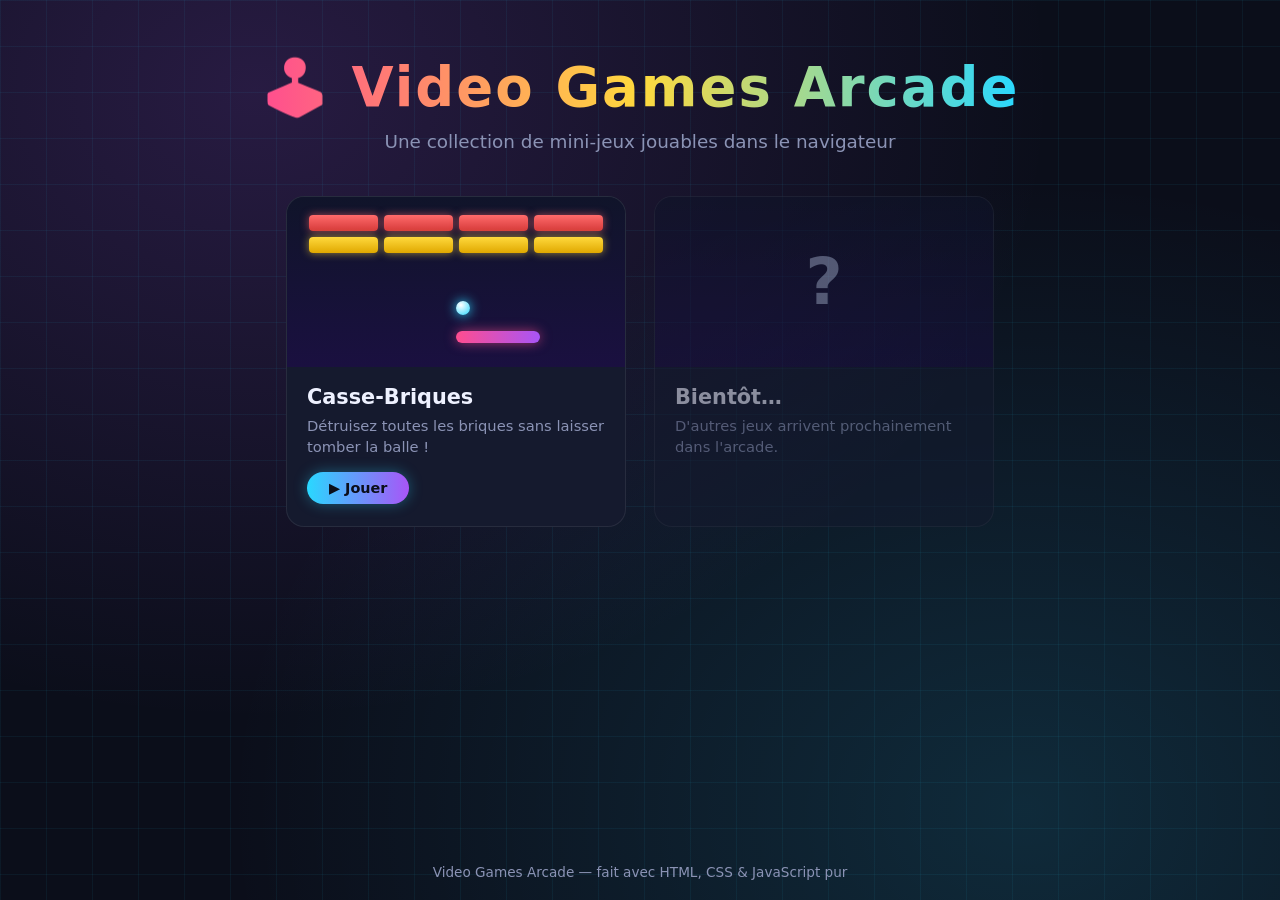
==== index.html @ 9ce264aa "Add Breakout game and arcade home page - /breakout/: full Breakout game in vanilla HTML/CSS/JS (canv" ====
<!DOCTYPE html>
<html lang="fr">
<head>
  <meta charset="UTF-8">
  <meta name="viewport" content="width=device-width, initial-scale=1.0">
  <title>Video Games Arcade</title>
  <link rel="icon" href="data:image/svg+xml,<svg xmlns=%22http://www.w3.org/2000/svg%22 viewBox=%220 0 100 100%22><text y=%22.9em%22 font-size=%2290%22>🕹️</text></svg>">
  <link rel="stylesheet" href="style.css">
</head>
<body>
  <div class="arcade-bg" aria-hidden="true"></div>

  <header class="arcade-header">
    <h1 class="arcade-title">🕹️ Video Games Arcade</h1>
    <p class="arcade-subtitle">Une collection de mini-jeux jouables dans le navigateur</p>
  </header>

  <main class="games-grid">
    <!-- Pour ajouter un jeu : dupliquer une carte et pointer vers /nom-du-jeu/ -->
    <a class="game-card" href="breakout/">
      <div class="game-thumb breakout-thumb">
        <div class="thumb-bricks">
          <span></span><span></span><span></span><span></span>
          <span></span><span></span><span></span><span></span>
        </div>
        <div class="thumb-ball"></div>
        <div class="thumb-paddle"></div>
      </div>
      <div class="game-info">
        <h2>Casse-Briques</h2>
        <p>Détruisez toutes les briques sans laisser tomber la balle !</p>
        <span class="play-btn">▶ Jouer</span>
      </div>
    </a>

    <div class="game-card coming-soon">
      <div class="game-thumb soon-thumb"><span>?</span></div>
      <div class="game-info">
        <h2>Bientôt…</h2>
        <p>D'autres jeux arrivent prochainement dans l'arcade.</p>
      </div>
    </div>
  </main>

  <footer class="arcade-footer">
    <p>Video Games Arcade — fait avec HTML, CSS &amp; JavaScript pur</p>
  </footer>
</body>
</html>
---- style.css ----
/* ==== Page d'accueil de l'arcade ==== */

* {
  margin: 0;
  padding: 0;
  box-sizing: border-box;
}

:root {
  --bg-dark: #0b0e1a;
  --bg-card: #151a2e;
  --neon-pink: #ff4d8f;
  --neon-cyan: #29d8ff;
  --neon-purple: #a855f7;
  --neon-yellow: #ffd93d;
  --text-main: #eef1ff;
  --text-dim: #8b93b5;
}

body {
  min-height: 100vh;
  font-family: "Segoe UI", system-ui, -apple-system, sans-serif;
  background: var(--bg-dark);
  color: var(--text-main);
  display: flex;
  flex-direction: column;
  align-items: center;
  overflow-x: hidden;
}

/* Fond animé en grille néon */
.arcade-bg {
  position: fixed;
  inset: 0;
  z-index: -1;
  background:
    radial-gradient(ellipse at 20% 10%, rgba(168, 85, 247, 0.18), transparent 55%),
    radial-gradient(ellipse at 80% 90%, rgba(41, 216, 255, 0.14), transparent 55%),
    var(--bg-dark);
}

.arcade-bg::after {
  content: "";
  position: absolute;
  inset: 0;
  background-image:
    linear-gradient(rgba(41, 216, 255, 0.06) 1px, transparent 1px),
    linear-gradient(90deg, rgba(41, 216, 255, 0.06) 1px, transparent 1px);
  background-size: 46px 46px;
  animation: grid-drift 14s linear infinite;
}

@keyframes grid-drift {
  from { background-position: 0 0; }
  to   { background-position: 0 46px; }
}

/* En-tête */
.arcade-header {
  text-align: center;
  padding: 56px 20px 32px;
}

.arcade-title {
  font-size: clamp(2rem, 6vw, 3.4rem);
  font-weight: 800;
  letter-spacing: 2px;
  background: linear-gradient(90deg, var(--neon-pink), var(--neon-yellow), var(--neon-cyan));
  -webkit-background-clip: text;
  background-clip: text;
  -webkit-text-fill-color: transparent;
  animation: title-glow 3s ease-in-out infinite alternate;
}

@keyframes title-glow {
  from { filter: drop-shadow(0 0 6px rgba(255, 77, 143, 0.45)); }
  to   { filter: drop-shadow(0 0 18px rgba(41, 216, 255, 0.65)); }
}

.arcade-subtitle {
  margin-top: 12px;
  color: var(--text-dim);
  font-size: clamp(0.95rem, 2.5vw, 1.15rem);
}

/* Grille de jeux */
.games-grid {
  display: grid;
  grid-template-columns: repeat(auto-fit, minmax(270px, 340px));
  justify-content: center;
  gap: 28px;
  width: 100%;
  max-width: 1100px;
  padding: 12px 24px 48px;
}

.game-card {
  background: var(--bg-card);
  border: 1px solid rgba(255, 255, 255, 0.08);
  border-radius: 18px;
  overflow: hidden;
  text-decoration: none;
  color: inherit;
  transition: transform 0.25s ease, box-shadow 0.25s ease, border-color 0.25s ease;
}

a.game-card:hover,
a.game-card:focus-visible {
  transform: translateY(-6px) scale(1.02);
  border-color: var(--neon-cyan);
  box-shadow:
    0 12px 32px rgba(0, 0, 0, 0.5),
    0 0 24px rgba(41, 216, 255, 0.25);
}

/* Vignette du casse-briques (dessinée en CSS) */
.game-thumb {
  position: relative;
  height: 170px;
  background: linear-gradient(180deg, #10142a, #1a1040);
  overflow: hidden;
}

.thumb-bricks {
  display: grid;
  grid-template-columns: repeat(4, 1fr);
  gap: 6px;
  padding: 18px 22px 0;
}

.thumb-bricks span {
  height: 16px;
  border-radius: 4px;
}

.thumb-bricks span:nth-child(-n+4) {
  background: linear-gradient(180deg, #ff6b6b, #d63a3a);
  box-shadow: 0 0 8px rgba(255, 107, 107, 0.6);
}

.thumb-bricks span:nth-child(n+5) {
  background: linear-gradient(180deg, #ffd93d, #e0a800);
  box-shadow: 0 0 8px rgba(255, 217, 61, 0.6);
}

.thumb-ball {
  position: absolute;
  left: 50%;
  bottom: 52px;
  width: 14px;
  height: 14px;
  border-radius: 50%;
  background: radial-gradient(circle at 35% 30%, #ffffff, var(--neon-cyan));
  box-shadow: 0 0 12px var(--neon-cyan);
  animation: thumb-bounce 1.6s ease-in-out infinite;
}

@keyframes thumb-bounce {
  0%, 100% { transform: translate(-50%, 0); }
  50%      { transform: translate(-50%, -34px); }
}

.thumb-paddle {
  position: absolute;
  left: 50%;
  bottom: 24px;
  width: 84px;
  height: 12px;
  border-radius: 6px;
  background: linear-gradient(90deg, var(--neon-pink), var(--neon-purple));
  box-shadow: 0 0 12px rgba(255, 77, 143, 0.6);
  animation: thumb-paddle-move 1.6s ease-in-out infinite;
}

@keyframes thumb-paddle-move {
  0%, 100% { transform: translateX(-70%); }
  50%      { transform: translateX(-30%); }
}

/* Vignette "bientôt" */
.coming-soon {
  opacity: 0.55;
}

.soon-thumb {
  display: flex;
  align-items: center;
  justify-content: center;
}

.soon-thumb span {
  font-size: 4rem;
  font-weight: 800;
  color: var(--text-dim);
  animation: soon-pulse 2s ease-in-out infinite;
}

@keyframes soon-pulse {
  0%, 100% { opacity: 0.4; transform: scale(1); }
  50%      { opacity: 0.9; transform: scale(1.1); }
}

/* Texte des cartes */
.game-info {
  padding: 18px 20px 22px;
}

.game-info h2 {
  font-size: 1.3rem;
  margin-bottom: 6px;
}

.game-info p {
  color: var(--text-dim);
  font-size: 0.92rem;
  line-height: 1.45;
  margin-bottom: 14px;
}

.play-btn {
  display: inline-block;
  padding: 8px 22px;
  border-radius: 999px;
  font-weight: 700;
  font-size: 0.9rem;
  color: #0b0e1a;
  background: linear-gradient(90deg, var(--neon-cyan), var(--neon-purple));
  box-shadow: 0 0 14px rgba(41, 216, 255, 0.35);
  transition: box-shadow 0.25s ease;
}

a.game-card:hover .play-btn {
  box-shadow: 0 0 22px rgba(41, 216, 255, 0.65);
}

/* Pied de page */
.arcade-footer {
  margin-top: auto;
  padding: 20px;
  color: var(--text-dim);
  font-size: 0.85rem;
  text-align: center;
}
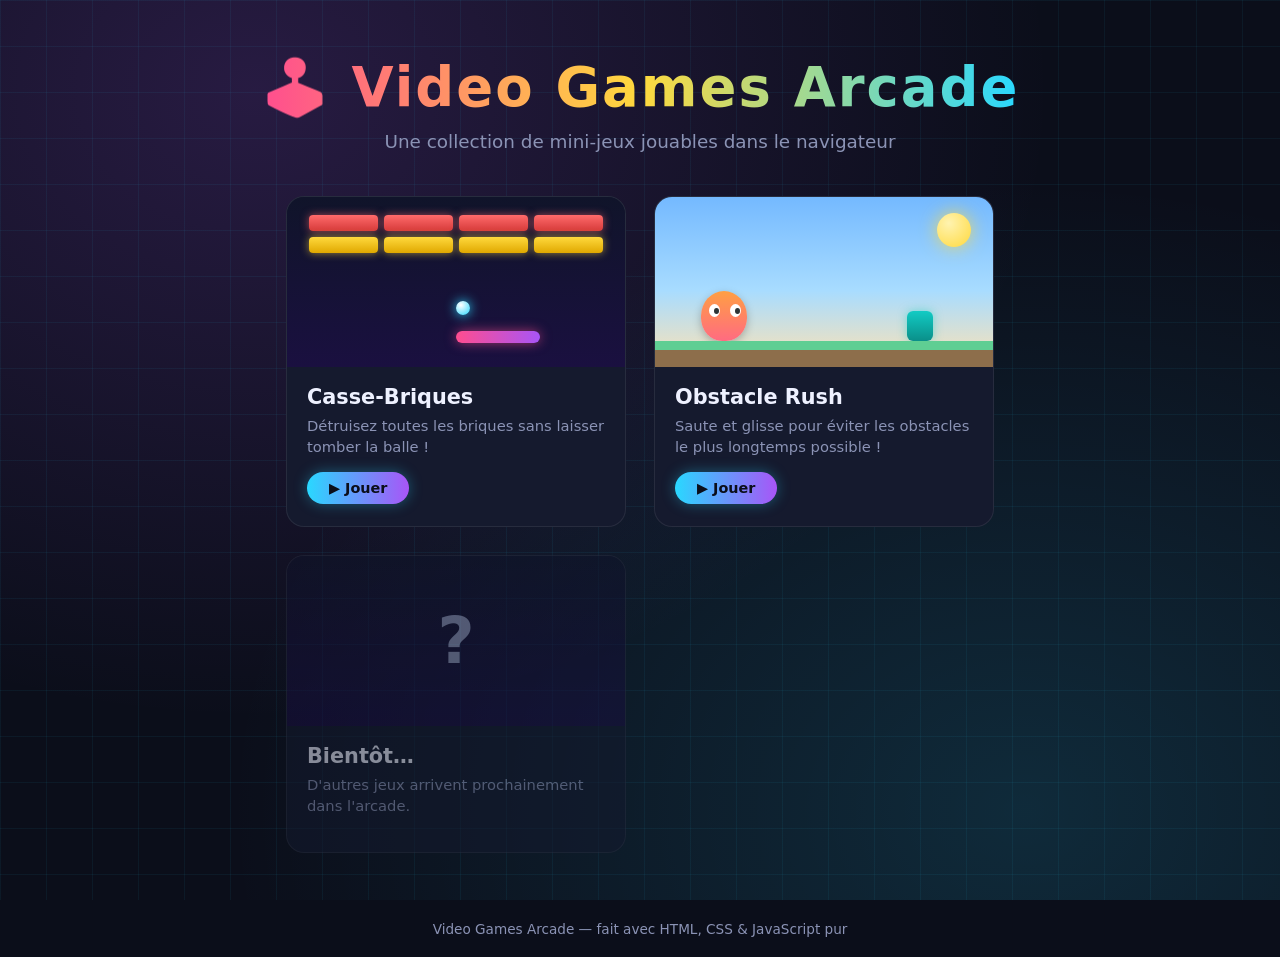
==== commit 17d78394: "Add Obstacle Rush endless runner game - /obstacle-rush/: 2D obstacle-course runner in vanilla HTML/C" ====
--- a/index.html
+++ b/index.html
@@ -33,6 +33,20 @@
       </div>
     </a>
 
+    <a class="game-card" href="obstacle-rush/">
+      <div class="game-thumb rush-thumb">
+        <div class="thumb-sun"></div>
+        <div class="thumb-blob"><span class="blob-eye"></span><span class="blob-eye"></span></div>
+        <div class="thumb-obstacle"></div>
+        <div class="thumb-ground"></div>
+      </div>
+      <div class="game-info">
+        <h2>Obstacle Rush</h2>
+        <p>Saute et glisse pour éviter les obstacles le plus longtemps possible !</p>
+        <span class="play-btn">▶ Jouer</span>
+      </div>
+    </a>
+
     <div class="game-card coming-soon">
       <div class="game-thumb soon-thumb"><span>?</span></div>
       <div class="game-info">
--- a/style.css
+++ b/style.css
@@ -175,6 +175,90 @@
 @keyframes thumb-paddle-move {
   0%, 100% { transform: translateX(-70%); }
   50%      { transform: translateX(-30%); }
+}
+
+/* Vignette d'Obstacle Rush (dessinée en CSS) */
+.rush-thumb {
+  background: linear-gradient(180deg, #74b9ff 0%, #a8dcff 55%, #ffe3b3 100%);
+}
+
+.thumb-sun {
+  position: absolute;
+  top: 16px;
+  right: 22px;
+  width: 34px;
+  height: 34px;
+  border-radius: 50%;
+  background: radial-gradient(circle at 35% 30%, #fff3b0, #ffd93d);
+  box-shadow: 0 0 18px rgba(255, 217, 61, 0.8);
+}
+
+.thumb-ground {
+  position: absolute;
+  left: 0;
+  right: 0;
+  bottom: 0;
+  height: 26px;
+  background: linear-gradient(180deg, #5fce93 0 34%, #8d6e4b 34%);
+}
+
+.thumb-blob {
+  position: absolute;
+  left: 46px;
+  bottom: 26px;
+  width: 46px;
+  height: 50px;
+  border-radius: 50% 50% 46% 46%;
+  background: linear-gradient(180deg, #ff9f43, #ff6b81);
+  box-shadow: 0 3px 8px rgba(0, 0, 0, 0.25);
+  animation: blob-jump 1.3s ease-in-out infinite;
+}
+
+.blob-eye {
+  position: absolute;
+  top: 13px;
+  width: 11px;
+  height: 13px;
+  border-radius: 50%;
+  background: #ffffff;
+}
+
+.blob-eye::after {
+  content: "";
+  position: absolute;
+  top: 4px;
+  right: 1px;
+  width: 5px;
+  height: 6px;
+  border-radius: 50%;
+  background: #2d3436;
+}
+
+.blob-eye:first-child { left: 8px; }
+.blob-eye:last-child  { right: 6px; }
+
+@keyframes blob-jump {
+  0%, 100% { transform: translateY(0) scaleY(1); }
+  30%      { transform: translateY(-42px) scaleY(1.1); }
+  55%      { transform: translateY(0) scaleY(0.85); }
+  70%      { transform: translateY(0) scaleY(1); }
+}
+
+.thumb-obstacle {
+  position: absolute;
+  right: 60px;
+  bottom: 26px;
+  width: 26px;
+  height: 30px;
+  border-radius: 6px;
+  background: linear-gradient(180deg, #12cbc4, #0a8f89);
+  box-shadow: 0 0 10px rgba(18, 203, 196, 0.5);
+  animation: obstacle-slide 1.3s linear infinite;
+}
+
+@keyframes obstacle-slide {
+  from { transform: translateX(90px); }
+  to   { transform: translateX(-150px); }
 }
 
 /* Vignette "bientôt" */
